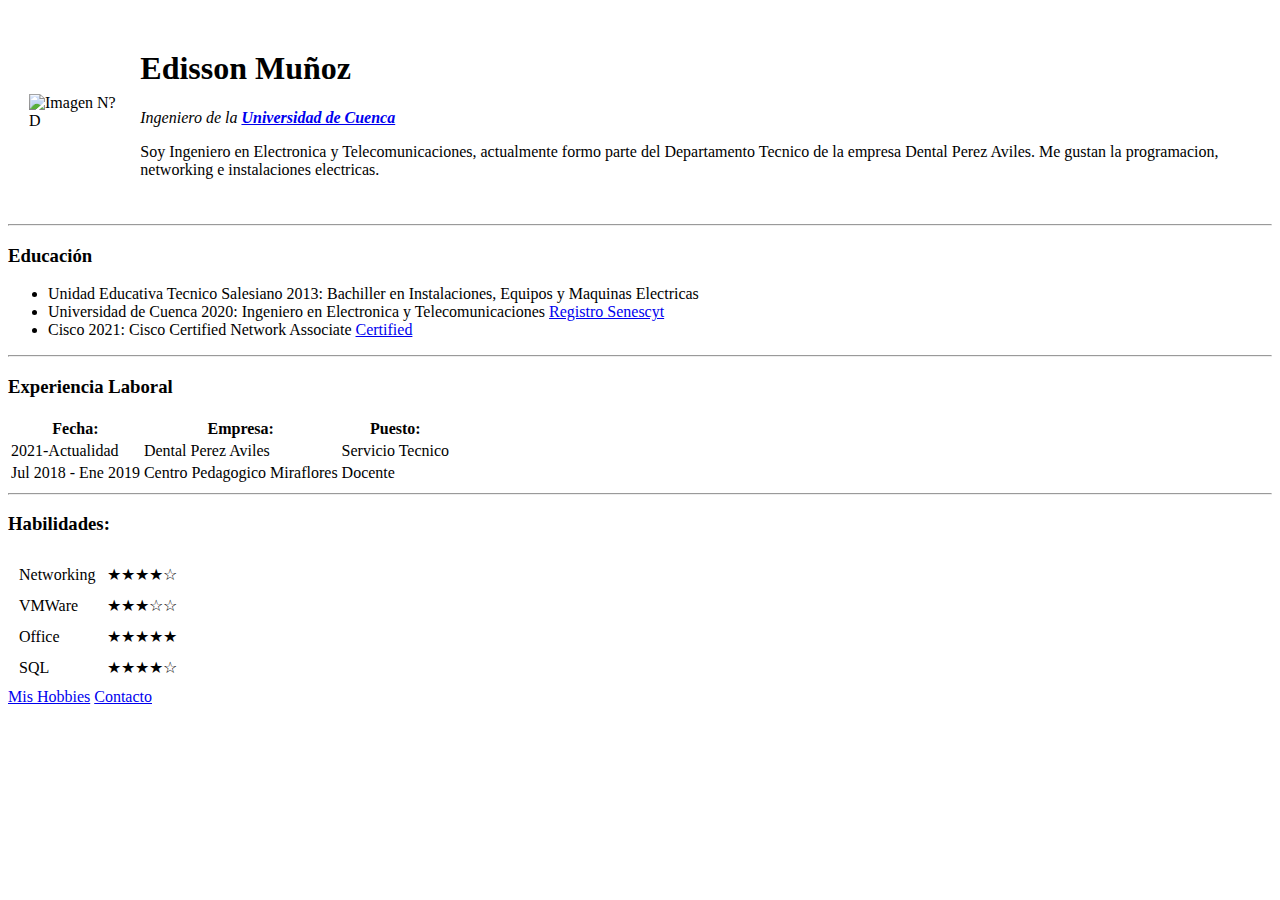
==== index.html @ 851762ae "Agregamos inicial" ====
<!DOCTYPE html>
<html lang="en">
<head>
  <meta charset="UTF-8">
  <meta name="viewport" content="width=device-width, initial-scale=1.0">
  <meta http-equiv="X-UA-Compatible" content="ie=edge">
  <title>Edisson-Sitio Personal</title>
</head>
<body>
  <table cellspacing="20">
    <tr>
      <td><img src="images/Curriculum-modified.png" alt="Imagen N?D"></td>
      <td>  <h1>Edisson Muñoz</h1>
        <p><em>Ingeniero de la <strong><a href="https://www.ucuenca.edu.ec/">Universidad de Cuenca</a></strong> </em></p>
        <p>Soy Ingeniero en Electronica y Telecomunicaciones, actualmente formo parte del Departamento Tecnico de la empresa Dental Perez Aviles. Me gustan la programacion, networking e instalaciones electricas.</p>
      </td>
    </tr>
  </table>
  <hr>
  <h3>Educación</h3>
  <ul>
    <li>Unidad Educativa Tecnico Salesiano 2013: Bachiller en Instalaciones, Equipos y Maquinas Electricas</li>
    <li>Universidad de Cuenca 2020: Ingeniero en Electronica y Telecomunicaciones <a href="https://www.senescyt.gob.ec/web/guest/consultas">Registro Senescyt</a></li>
    <li>Cisco 2021: Cisco Certified Network Associate <a href="https://www.cisco.com/">Certified</a></li>
  </ul>
  <hr>
  <h3>Experiencia Laboral</h3>
  <table>
    <thead>
      <tr>
        <th>Fecha:</th>
        <th>Empresa:</th>
        <th>Puesto:</th>
      </tr>
    </thead>
    <tbody>
      <tr>
        <td>2021-Actualidad</td>
        <td>Dental Perez Aviles</td>
        <td>Servicio Tecnico</td>
      </tr>
      <tr>
        <td>Jul 2018 - Ene 2019</td>
        <td>Centro Pedagogico Miraflores</td>
        <td>Docente</td>
      </tr>

    </tbody>
  </table>
  <hr>
  <h3>Habilidades:</h3>
  <table cellspacing="10">
    <tr>
      <td>Networking</td>
      <td>★★★★☆</td>
    </tr>
    <tr>
      <td>VMWare</td>
      <td>★★★☆☆</td>
    </tr>
    <tr>
      <td>Office</td>
      <td>★★★★★</td>
    </tr>
    <tr>
      <td>SQL </td>
      <td>★★★★☆</td>
    </tr>
  </table>
  <a href="hobbies.html">Mis Hobbies</a>
  <a href="contactme.html">Contacto</a>
</body>
</html>
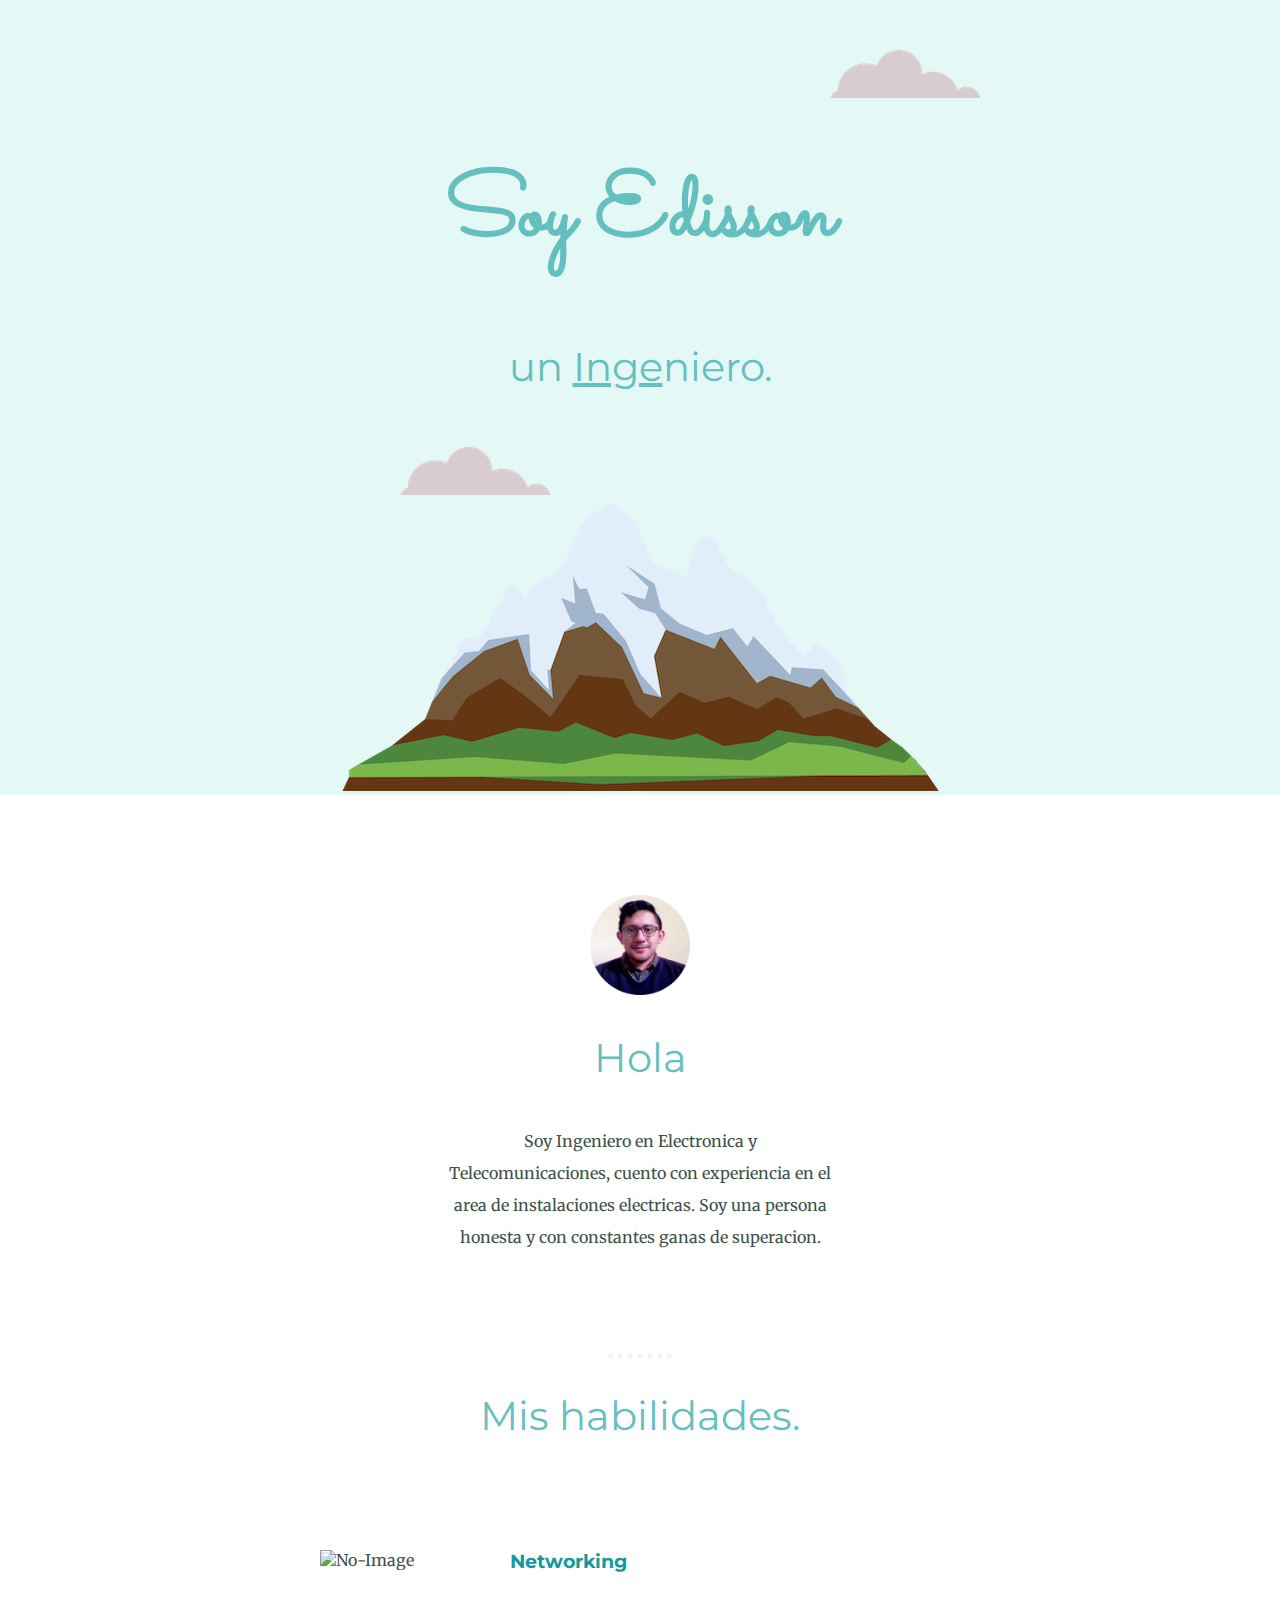
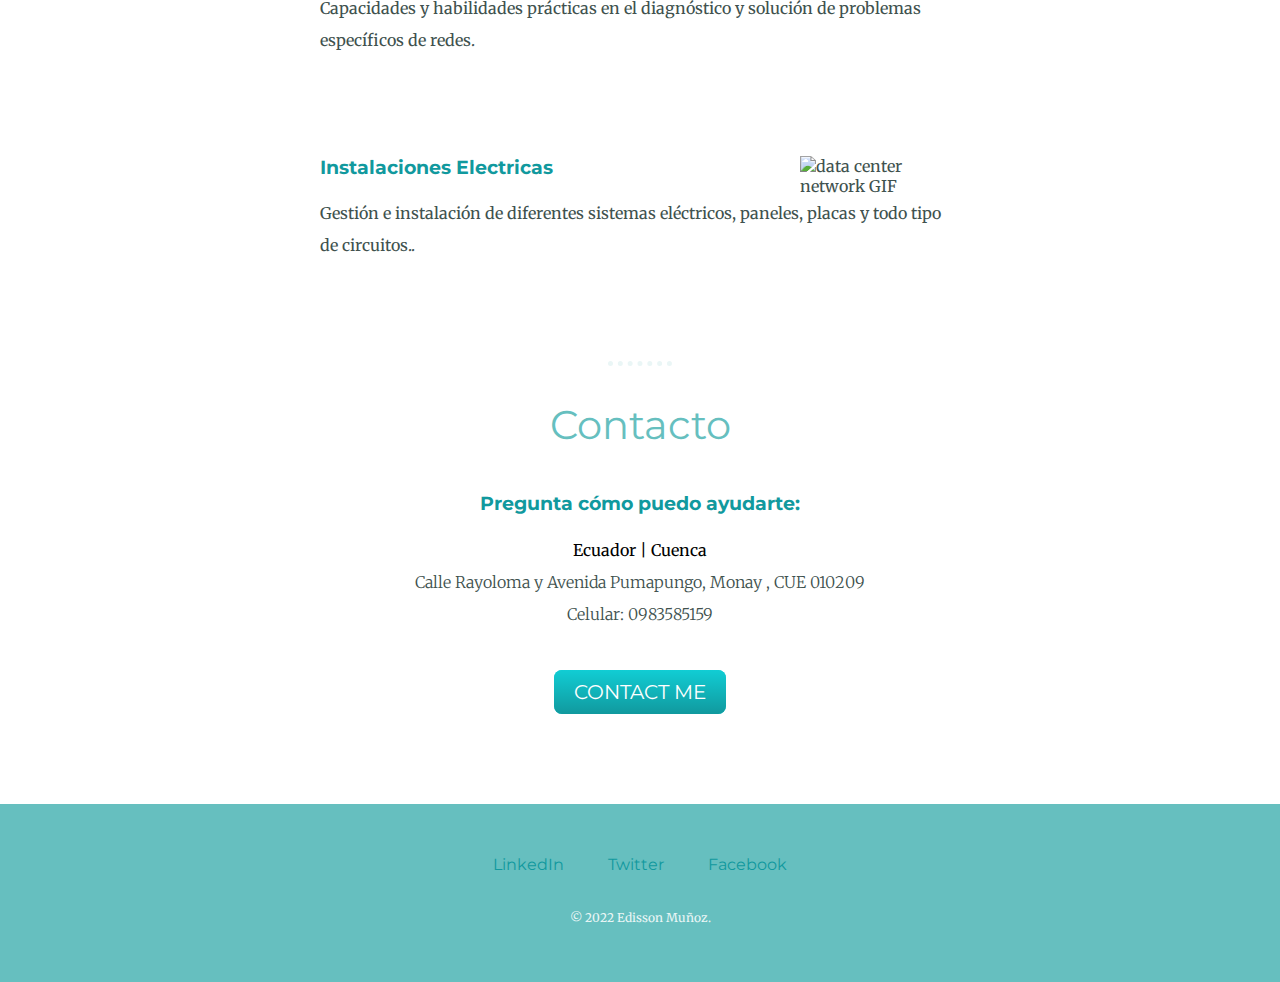
==== commit 1dc6f4fe: "hola" ====
--- a/index.html
+++ b/index.html
@@ -1,73 +1,60 @@
 <!DOCTYPE html>
-<html lang="en">
-<head>
-  <meta charset="UTF-8">
-  <meta name="viewport" content="width=device-width, initial-scale=1.0">
-  <meta http-equiv="X-UA-Compatible" content="ie=edge">
-  <title>Edisson-Sitio Personal</title>
-</head>
-<body>
-  <table cellspacing="20">
-    <tr>
-      <td><img src="images/Curriculum-modified.png" alt="Imagen N?D"></td>
-      <td>  <h1>Edisson Muñoz</h1>
-        <p><em>Ingeniero de la <strong><a href="https://www.ucuenca.edu.ec/">Universidad de Cuenca</a></strong> </em></p>
-        <p>Soy Ingeniero en Electronica y Telecomunicaciones, actualmente formo parte del Departamento Tecnico de la empresa Dental Perez Aviles. Me gustan la programacion, networking e instalaciones electricas.</p>
-      </td>
-    </tr>
-  </table>
-  <hr>
-  <h3>Educación</h3>
-  <ul>
-    <li>Unidad Educativa Tecnico Salesiano 2013: Bachiller en Instalaciones, Equipos y Maquinas Electricas</li>
-    <li>Universidad de Cuenca 2020: Ingeniero en Electronica y Telecomunicaciones <a href="https://www.senescyt.gob.ec/web/guest/consultas">Registro Senescyt</a></li>
-    <li>Cisco 2021: Cisco Certified Network Associate <a href="https://www.cisco.com/">Certified</a></li>
-  </ul>
-  <hr>
-  <h3>Experiencia Laboral</h3>
-  <table>
-    <thead>
-      <tr>
-        <th>Fecha:</th>
-        <th>Empresa:</th>
-        <th>Puesto:</th>
-      </tr>
-    </thead>
-    <tbody>
-      <tr>
-        <td>2021-Actualidad</td>
-        <td>Dental Perez Aviles</td>
-        <td>Servicio Tecnico</td>
-      </tr>
-      <tr>
-        <td>Jul 2018 - Ene 2019</td>
-        <td>Centro Pedagogico Miraflores</td>
-        <td>Docente</td>
-      </tr>
+<html lang="en" dir="ltr">
+  <head>
+    <meta charset="utf-8">
+    <title>Edisson Muñoz</title>
+    <link rel="stylesheet" href="css/styles.css">
+    <link rel="icon" href="images/favicon.ico">
+    <link rel="preconnect" href="https://fonts.googleapis.com">
+<link rel="preconnect" href="https://fonts.gstatic.com" crossorigin>
+<link href="https://fonts.googleapis.com/css2?family=Merriweather:ital@1&family=Montserrat&family=Sacramento&display=swap" rel="stylesheet">
+  </head>
+  <body>
+    <div class="top-container">
+      <img class="top-cloud" src="images/cloud.png">
+      <h1>Soy Edisson</h1>
+      <h2>un <span class="Inge">Inge</span>niero.</h2>
+      <img class="bottom-cloud" src="images/cloud.png">
+      <img src="images/mountain.png">
+    </div>
+    <div class="middle-container">
+      <div class="profile">
+        <img src="images/perfil-foto.png" alt="" width="100px">
+        <h2>Hola</h2>
+        <p class="description">Soy Ingeniero en Electronica y Telecomunicaciones, cuento con experiencia en el area de instalaciones electricas. Soy una persona honesta y con constantes ganas de superacion.</p>
+      </div>
+      <hr>
+      <div class="skills">
+        <h2>Mis habilidades.</h2>
+        <div class="skill-row">
+          <img class="network" src="https://cdn-icons-png.flaticon.com/512/6270/6270085.png" alt="No-Image">
+          <h3>Networking</h3>
+          <p>Capacidades y habilidades prácticas en el diagnóstico y solución de problemas específicos de redes.</p>
+        </div>
+        <div class="skill-row">
+          <img class="instal" src="https://cdn-icons-png.flaticon.com/512/307/307943.png" alt="data center network GIF">
+          <h3>Instalaciones Electricas</h3>
+          <p>Gestión e instalación de diferentes sistemas eléctricos, paneles, placas y todo tipo de circuitos..</p>
+        </div>
+      </div>
+      <hr>
+      <div class="contact-me">
+        <h2>Contacto</h2>
+        <h3>Pregunta cómo puedo ayudarte:</h3>
+        <p class="ayuda"><span style="color: #000000;"><span style="font-weight: 400;"><font style="vertical-align: inherit;"><font style="vertical-align: inherit;">Ecuador | </font><font style="vertical-align: inherit;">Cuenca</font></font></span></span><br>
+<span style="font-weight: 300;"><font style="vertical-align: inherit;"><font style="vertical-align: inherit;"> Calle Rayoloma y Avenida Pumapungo, Monay , CUE 010209 </font></font><br><font style="vertical-align: inherit;"><font style="vertical-align: inherit;">Celular: 0983585159</font></font><br>
+</span></p>
+        <a class="btn" href="edisson.munozq@gmail.com">CONTACT ME</a>
+      </div>
+    </div>
 
-    </tbody>
-  </table>
-  <hr>
-  <h3>Habilidades:</h3>
-  <table cellspacing="10">
-    <tr>
-      <td>Networking</td>
-      <td>★★★★☆</td>
-    </tr>
-    <tr>
-      <td>VMWare</td>
-      <td>★★★☆☆</td>
-    </tr>
-    <tr>
-      <td>Office</td>
-      <td>★★★★★</td>
-    </tr>
-    <tr>
-      <td>SQL </td>
-      <td>★★★★☆</td>
-    </tr>
-  </table>
-  <a href="hobbies.html">Mis Hobbies</a>
-  <a href="contactme.html">Contacto</a>
-</body>
+
+    <div class="bottom-container">
+      <a class="footer-link" href="https://www.linkedin.com/in/edisson-muñoz-140795et">LinkedIn</a>
+      <a class="footer-link" href="https://twitter.com/EdissonMuoz1">Twitter</a>
+      <a class="footer-link" href="https://www.facebook.com/edmunoz13">Facebook</a>
+      <p class="pie">© 2022 Edisson Muñoz.</p>
+    </div>
+
+  </body>
 </html>
--- a/css/styles.css
+++ b/css/styles.css
@@ -0,0 +1,121 @@
+body{
+  margin: 0;
+  text-align: center;
+  color: #40514E;
+  font-family: 'Merriweather', serif;
+}
+.top-container{
+  background-color: #E4F9F5;
+  position: relative;
+  padding-top: 100px;
+
+}
+p{
+  line-height: 2;
+}
+hr{
+  border-color: #EAF6F6;
+  border-style: dotted none none none;
+  border-width: 5px;
+  width: 5%;
+  margin-top: 100px;
+}
+.skill-row{
+  width: 50%;
+  margin: 100px auto 100px auto;
+  text-align: left;
+
+}
+h1{
+  margin-top: 50px;
+  font-size: 5.625rem;
+  font-family: 'Sacramento', cursive;
+  color: #66BFBF;
+}
+
+h2{
+  font-family: 'Montserrat', sans-serif;
+  font-size: 2.5rem;
+  color: #66BFBF;
+  font-weight: normal;
+  padding-bottom: 10px;
+}
+h3{
+  font-family: 'Montserrat', sans-serif;
+  color: #11999E;
+}
+a{
+  color: #11999E;
+  font-family: 'Montserrat', sans-serif;
+  margin: 10px 20px;
+  text-decoration: none;
+}
+a:hover{
+  color: #EAF6F6;
+}
+.Inge{
+  text-decoration: underline;
+}
+.middle-container{
+  margin: 100px 0;
+
+}
+.description{
+  width: 30%;
+  margin: 0 auto 0 auto;
+}
+
+.bottom-container{
+  background-color: #66BFBF;
+  padding: 50px 0 20px 0;
+}
+.top-cloud{
+  position: absolute;
+  right: 300px;
+  top:50px;
+}
+.bottom-cloud{
+  position: absolute;
+  left: 400px;
+  bottom: 300px;
+}
+.network{
+  width: 25%;
+  float: left;
+  margin-right: 30px;
+}
+.instal{
+  width: 25%;
+  float: right;
+  margin-left: 30px;
+
+}
+
+.pie{
+  color: #EAF6F6;
+  font-size: 0.75rem;
+  padding: 20px 0;
+}
+
+.btn {
+  background: #11cdd4;
+
+  background-image: linear-gradient(to bottom, #11cdd4, #11999e);
+  border-radius: 8px;
+  font-family: 'Montserrat', sans-serif;
+  color: #ffffff;
+  font-size: 20px;
+  padding: 10px 20px 10px 20px;
+  text-decoration: none;
+  border: 500px;
+
+}
+
+.btn:hover {
+  background: #30e3cb;
+  background-image: linear-gradient(to bottom, #30e3cb, #2bc4ad);
+  text-decoration: none;
+}
+.ayuda{
+  margin-bottom:  50px;
+}
